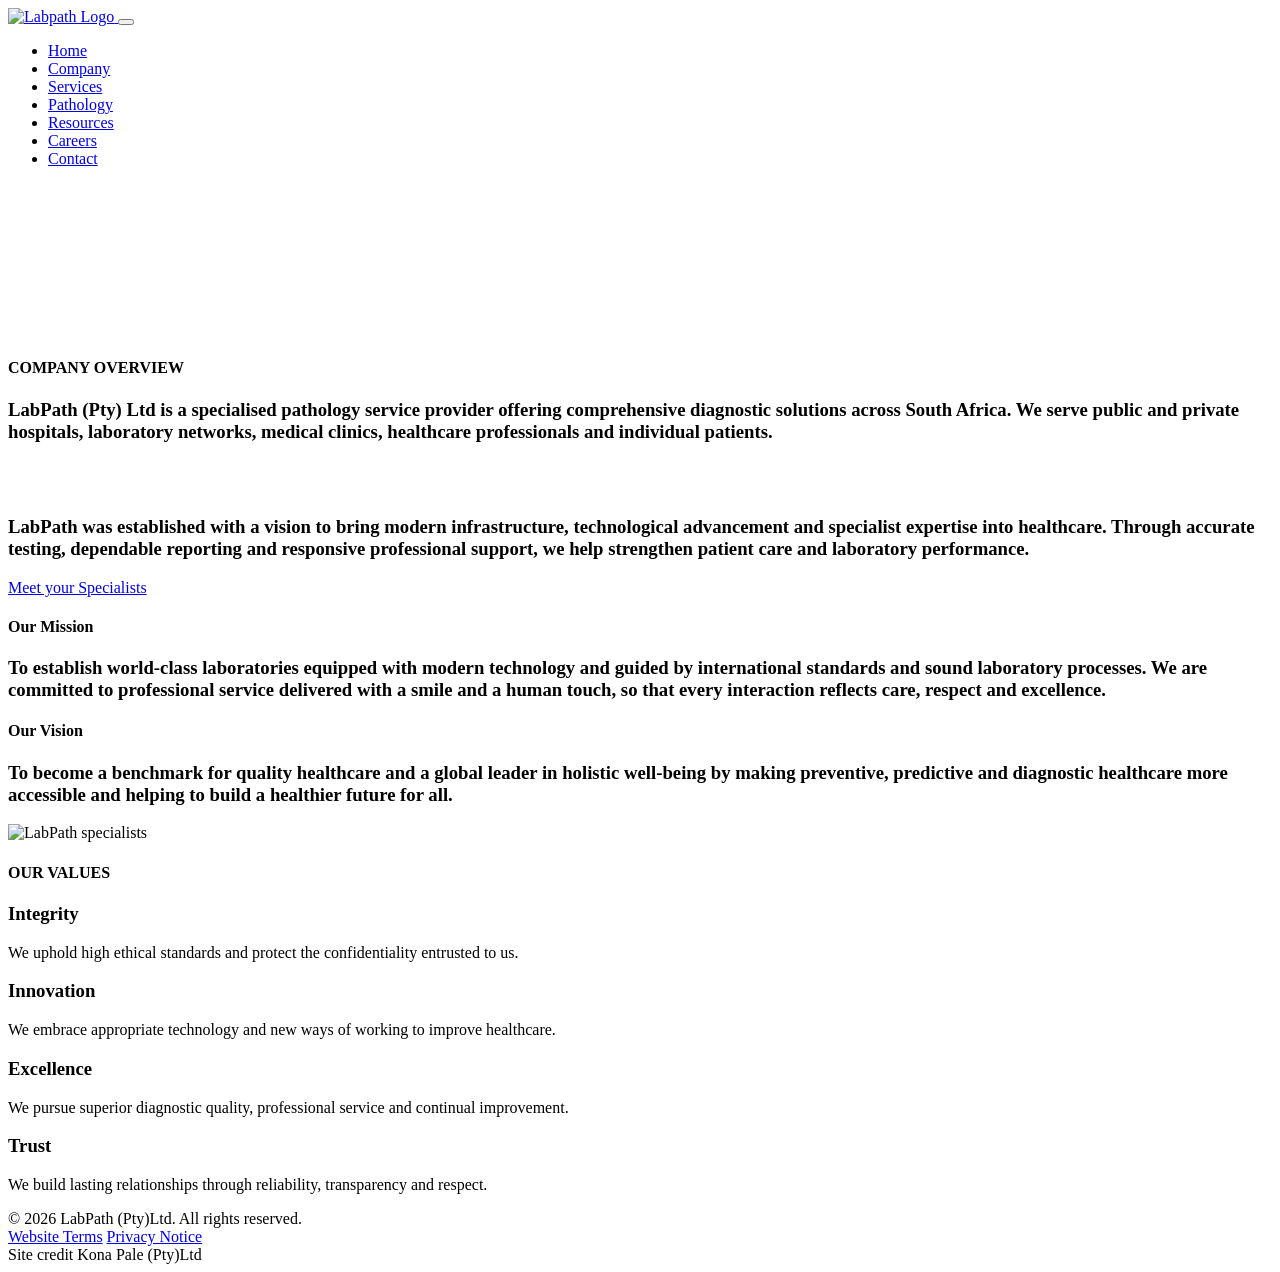
==== company.html @ 1d9a469e "Add files via upload" ====
<!doctype html>
<html lang="en">
<head>
<meta charset="utf-8">
<meta name="viewport" content="width=device-width, initial-scale=1.0">
<link rel="icon" href="LABPATH LOGO_WEBSITE ICON_WHITE.png">
<title>About LabPath | Pathologist-Led Diagnostic Care</title>
<meta name="description" content="Learn about LabPath's mission, vision, values and pathologist leadership, with a focus on quality diagnostics and professional service.">
<meta name="keywords" content="Learn about LabPath, Pathology services, Diagnostic services, Laboratory management, Consulting, Diagnostic reporting, Diagnostic testing, Quality assurance, Compliance support">
<meta name="author" content="Kona Pale Studio">
<link rel="stylesheet" href="labpathstyleb.css">
<link rel="preconnect" href="https://fonts.googleapis.com">
<link rel="preconnect" href="https://fonts.gstatic.com" crossorigin>
<link href="https://fonts.googleapis.com/css2?family=Inter:wght@400;500;600;700&display=swap" rel="stylesheet">
<link href="https://fonts.googleapis.com/css2?family=Overpass+Mono:wght@300;400;500;600;700&display=swap" rel="stylesheet">
</head>

<body>
<header>
<nav id="navbar">
		<div class="nav-container">
		 	 <a class="logo" href="index.html">
			  	<img src="labpath-logo-main.svg" alt="Labpath Logo">
			  </a>
		
<button class="menu-toggle" type="button" aria-label="Open Menu">
<span></span>
<span></span>
<span></span>
        </button>			
			
        <ul class="nav-menu">
            <li><a href="index.html">Home</a></li>
            <li><a href="company.html">Company</a></li>
            <li><a href="services.html">Services</a></li>
            <li><a href="pathology.html">Pathology</a></li>
		    <li><a href="resources.html">Resources</a></li>
			<li><a href="careers.html">Careers</a></li>
            <li><a href="contact.html">Contact</a></li>
        </ul>

    </div>
</nav>
</header>
	
<div class="content-section">
    <section class="hero">

        <video autoplay muted loop playsinline preload="metadata" class="hero-video">
            <source src="9574130-hd_2048_1080_25fps.mp4" type="video/mp4">
        </video>
	</section>
	
	<section class="section-intro">
		<h4>COMPANY OVERVIEW</h4>

            <h3>
                LabPath (Pty) Ltd is a specialised pathology service provider offering comprehensive diagnostic solutions across South Africa. We serve public and private hospitals, laboratory networks, medical clinics, healthcare professionals and individual patients.
            </h3>
		<br><br>
		<h3>LabPath was established with a vision to bring modern infrastructure, technological advancement and specialist expertise into healthcare. Through accurate testing, dependable reporting and responsive professional support, we help strengthen patient care and laboratory performance.</h3>

	</section>
	            <div class="intro-buttons">
                <a href="leadership.html" class="btn">Meet your Specialists</a>
            </div>
	
	</div>
	
	<section class="mission-vision">
	<div class="mission-vision-column">
		<h4>Our Mission</h4>
	<h3>To establish world-class laboratories equipped with modern technology and guided by international standards and sound laboratory processes. We are committed to professional service delivered with a smile and a human touch, so that every interaction reflects care, respect and excellence.</h3>
		</div>
	
	<div class="mission-vision-column">
		<h4>Our Vision</h4>
	<h3>To become a benchmark for quality healthcare and a global leader in holistic well-being by making preventive, predictive and diagnostic healthcare more accessible and helping to build a healthier future for all.</h3>	
		</div>
	</section>

	<section class="full-width-image">
	<img src="pexels-felipequeiroz-20100299.jpg" alt="LabPath specialists">
	</section>
	
	
<section class="values">
    <div class="values-content">

        <h4>OUR VALUES</h4>

        <div class="values-cards">

            <article class="values-card">
                <h3>Integrity</h3>
                <p>We uphold high ethical standards and protect the confidentiality entrusted to us.</p>
            </article>

            <article class="values-card">
                <h3>Innovation</h3>
                <p>We embrace appropriate technology and new ways of working to improve healthcare.</p>
            </article>

            <article class="values-card">
                <h3>Excellence</h3>
                <p>We pursue superior diagnostic quality, professional service and continual improvement.</p>
            </article>

            <article class="values-card">
                <h3>Trust</h3>
                <p>We build lasting relationships through reliability, transparency and respect.</p>
            </article>

        </div>
    </div>
</section>
		
	<div class="site-footer">

    <div class="footer-column footer-logo">
        <span>© 2026 LabPath (Pty)Ltd. All rights reserved.</span>
    </div>

    <div class="footer-column footer-links">


        <a href="website-terms.html">Website Terms</a>

        <a href="privacy-notice.html">Privacy Notice</a>

    </div>

    <div class="footer-column footer-credit">

        <span class="site-credit">
            Site credit
            <span class="credit-name">Kona Pale (Pty)Ltd</span>
        </span>

    </div>

</div>

<script src="main.js"></script>
</body>
</html>
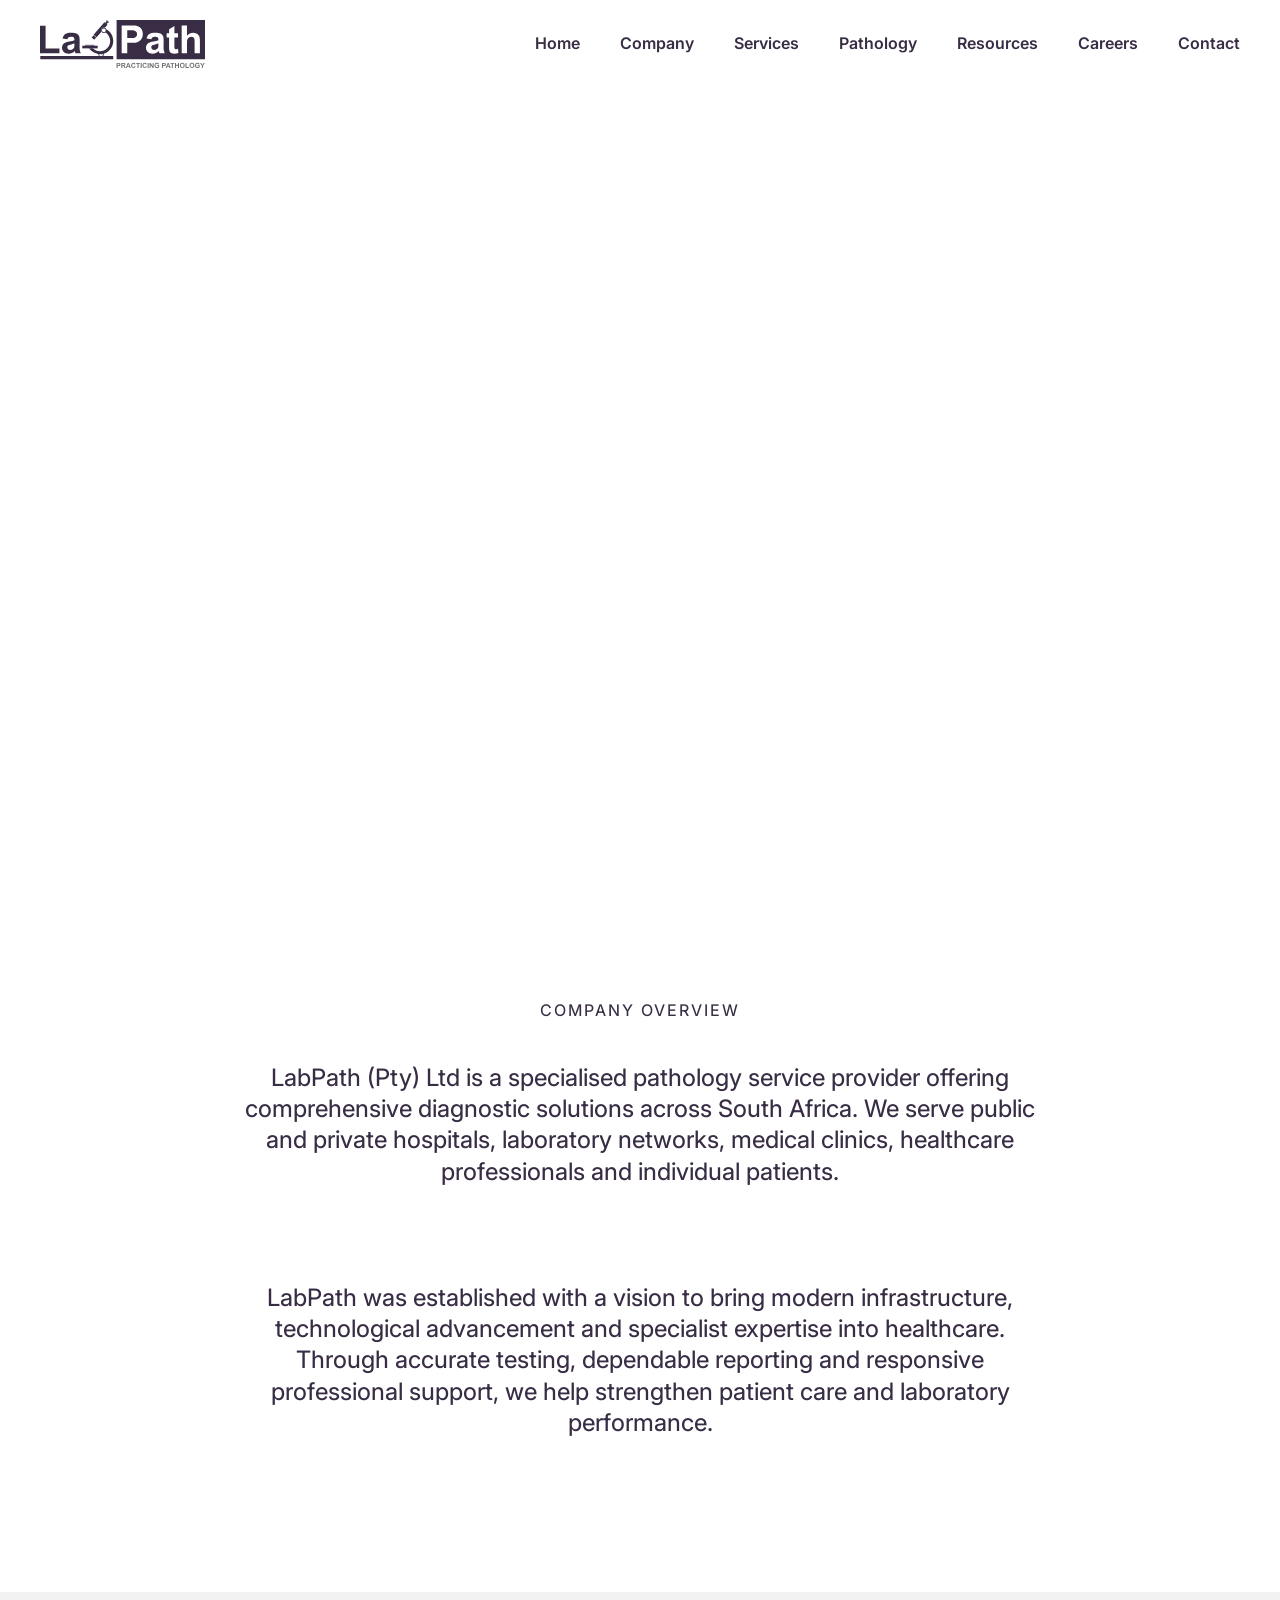
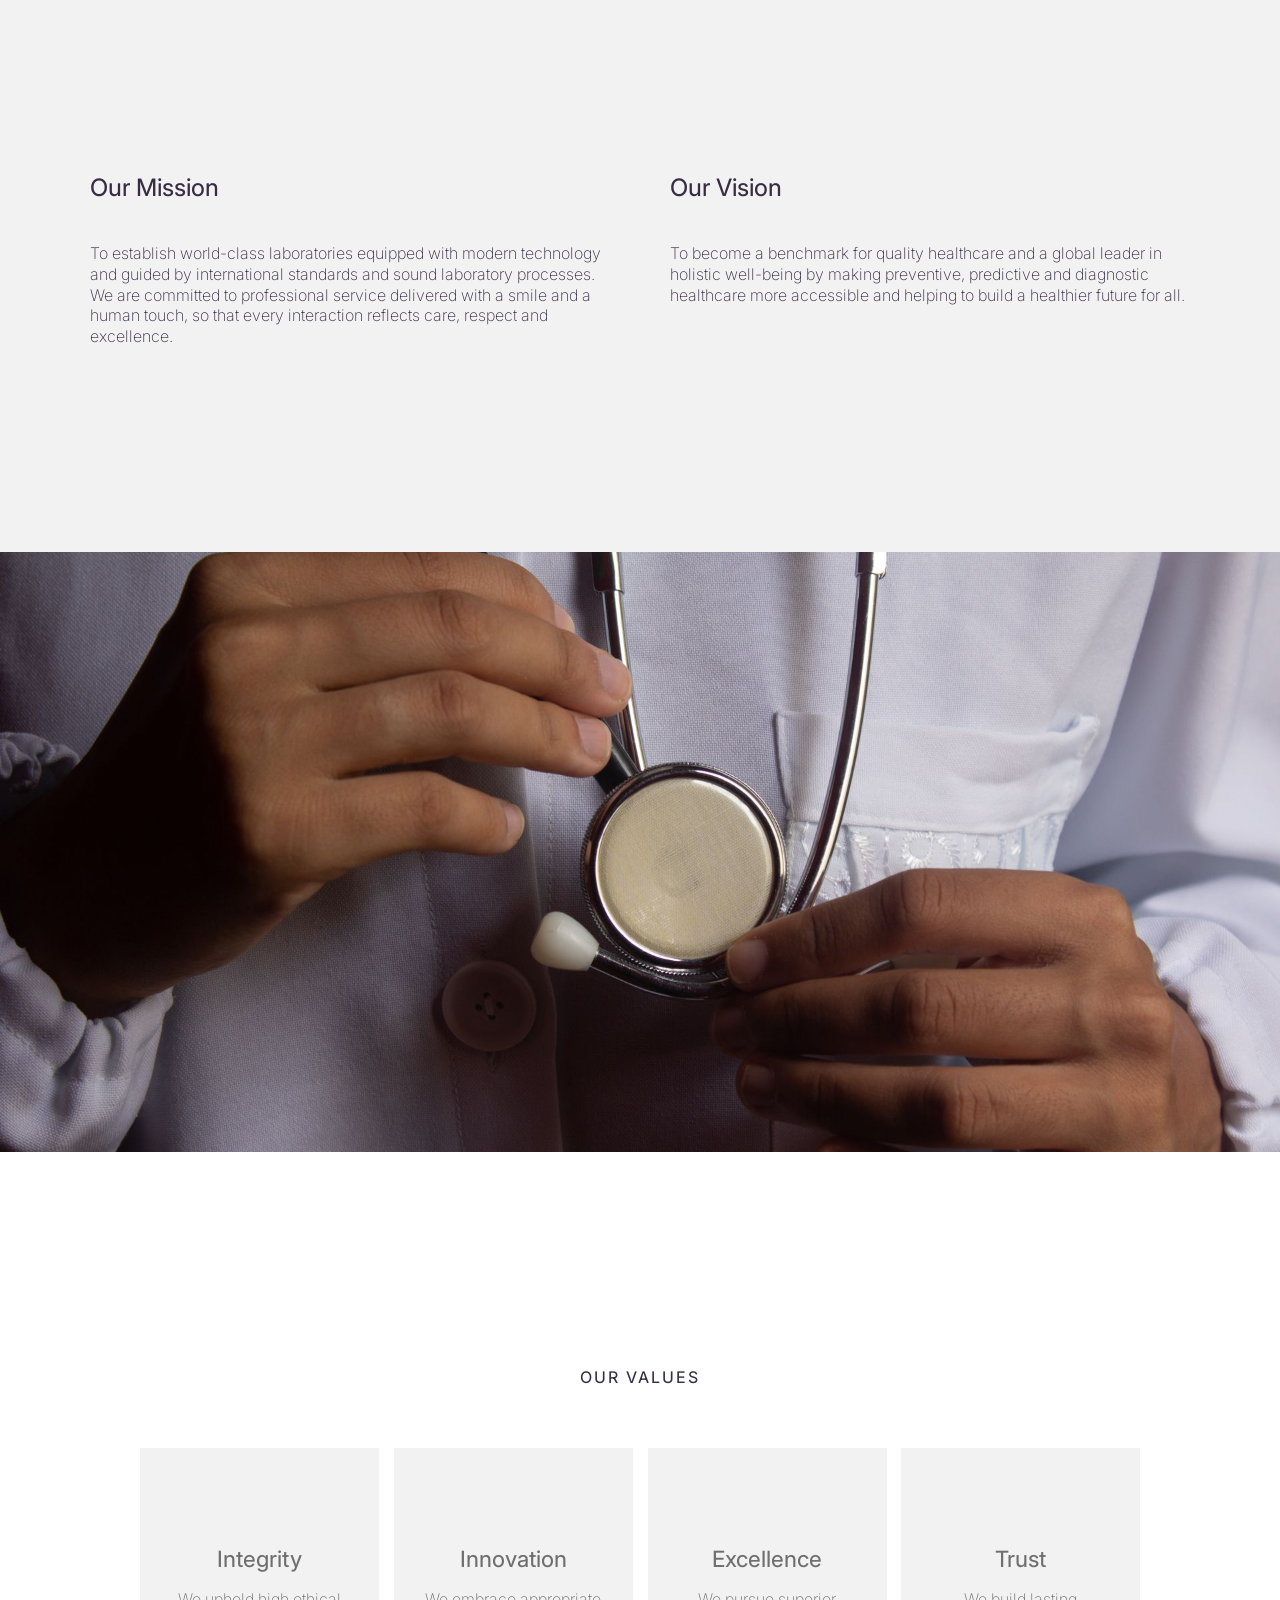
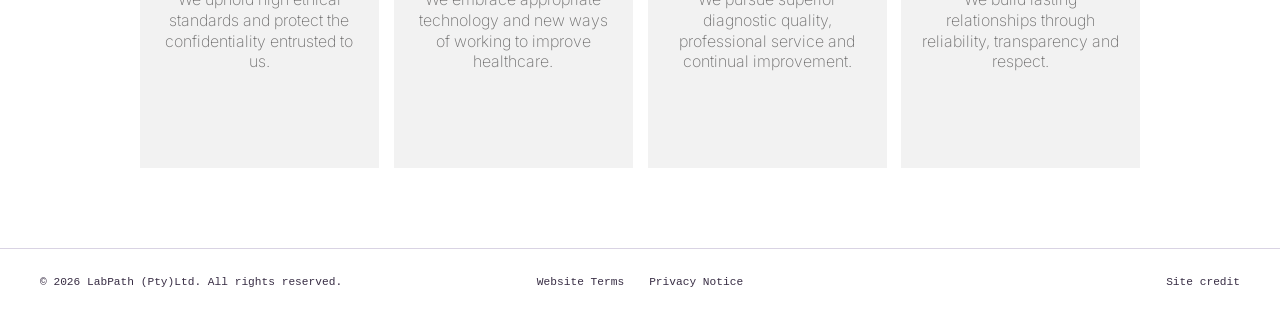
==== commit 082ce53d: "Add files via upload" ====
--- a/company.html
+++ b/company.html
@@ -61,9 +61,6 @@
 		<h3>LabPath was established with a vision to bring modern infrastructure, technological advancement and specialist expertise into healthcare. Through accurate testing, dependable reporting and responsive professional support, we help strengthen patient care and laboratory performance.</h3>
 
 	</section>
-	            <div class="intro-buttons">
-                <a href="leadership.html" class="btn">Meet your Specialists</a>
-            </div>
 	
 	</div>
 	
--- a/labpathstyleb.css
+++ b/labpathstyleb.css
@@ -0,0 +1,1519 @@
+@charset "utf-8";
+/* CSS Document */
+html, body {
+	font-family: "Inter", sans-serif;
+	font-size: 16px;
+	font-weight: 400;
+	line-height: 1.6;
+	margin: 0;
+	padding: 0;
+	color: #000000;
+	min-height: 100vh;
+	display: flex;
+	overflow-x: hidden;
+	flex-direction: column;
+}
+
+h1,h2,h3,h4,h5 {
+	font-family: "Inter", sans-serif;
+	color: #382D44;
+	margin-top: 0;
+}
+
+h1 {
+	font-size: 3rem;
+	font-weight: 600;
+	line-height: 1.25;
+}
+
+h2 {
+	font-size: 2.25rem;
+	font-weight: 500;
+	line-height: 1.25;
+	margin-top: 30px;
+}
+
+h3 {
+	font-size: 1.5rem;
+	font-weight: 450;
+	line-height: 1.3;
+}
+
+h4 {
+	font-size: 1.0rem;
+	font-weight: 450;
+	line-height: 1.3;
+	letter-spacing: 2px;
+}
+
+p {
+	font-family: "Inter", sans-serif;
+	font-size: 1rem;
+	font-weight: 400;
+	line-height: 1.6;
+}
+
+header {
+	background: transparent;
+	position: absolute;
+	z-index: 1000;
+	width: 100%;
+	top: 0;
+	left: 0;
+}
+
+#navbar {
+	background: rgba(255, 255, 255, 0.5);
+	position: relative;
+	border-bottom: none;
+}
+
+
+#navbar .nav-container {
+	max-width: 1200px;
+	margin: 0 auto;
+	padding: 20px 40px;
+	display: flex;
+	justify-content: space-between;
+	align-items: center;
+}
+
+.logo img {
+	height: 48px;
+	width: auto;
+	display: block;
+}
+
+.nav-menu {
+	display: flex;
+	align-items: center;
+	gap: 40px;
+	list-style: none;
+	margin: 0;
+	padding: 0;
+}
+
+
+.nav-menu a {
+	text-decoration: none;
+	color: #382D44;
+	font-size: 16px;
+	font-weight: 600;
+	transition: color .3s ease;
+}
+
+
+.nav-menu a:hover {
+	color: #F4A261;
+}
+
+.menu-toggle {
+	display: none;
+}
+
+
+@media (max-width: 1023px) {
+.menu-toggle {
+    display: flex;
+    flex-direction: column;
+    justify-content: center;
+    align-items: center;
+    gap: 5px;
+    width: 40px;
+    height: 40px;
+    padding: 0;
+    border: none;
+    background: transparent;
+    cursor: pointer;
+}
+
+.menu-toggle span {
+    display: block;
+    width: 24px;
+    height: 2px;
+    background: #382D44;
+}
+	
+	.nav-menu {
+		display: none;
+	}
+}
+
+/* =====================================
+   TABLET & MOBILE NAVIGATION
+===================================== */
+
+@media (max-width: 1023px) {
+
+    #navbar .nav-container {
+        position: relative;
+        z-index: 1002;
+    }
+
+    /* Hamburger button */
+
+    .menu-toggle {
+        position: relative;
+        z-index: 1004;
+        display: flex;
+        flex-direction: column;
+        justify-content: center;
+        align-items: center;
+        gap: 5px;
+        width: 44px;
+        height: 44px;
+        padding: 0;
+        border: none;
+        background: transparent;
+        cursor: pointer;
+    }
+
+    .menu-toggle span {
+        display: block;
+        width: 24px;
+        height: 2px;
+        background: #382D44;
+        transition:
+            transform 0.4s cubic-bezier(0.76, 0, 0.24, 1),
+            opacity 0.25s ease;
+    }
+
+    /* Hamburger transforms into X */
+
+    .menu-toggle.active span:nth-child(1) {
+        transform: translateY(7px) rotate(45deg);
+    }
+
+    .menu-toggle.active span:nth-child(2) {
+        opacity: 0;
+    }
+
+    .menu-toggle.active span:nth-child(3) {
+        transform: translateY(-7px) rotate(-45deg);
+    }
+
+    /* Full-screen navigation overlay */
+
+    .nav-menu {
+        position: fixed;
+        inset: 0;
+        z-index: 1001;
+
+        display: flex;
+        flex-direction: column;
+        align-items: flex-start;
+        justify-content: flex-start;
+        gap: 0;
+
+        width: 100%;
+        height: 100vh;
+        height: 100dvh;
+        box-sizing: border-box;
+        margin: 0;
+        padding: 130px 40px 50px;
+
+        background: #FFFFFF;
+        list-style: none;
+        overflow-y: auto;
+
+        visibility: hidden;
+        pointer-events: none;
+        transform: translateX(100%);
+
+        transition:
+            transform 0.8s cubic-bezier(0.76, 0, 0.24, 1),
+            visibility 0s linear 0.8s;
+    }
+
+    /* Open state */
+
+    .nav-menu.active {
+        visibility: visible;
+        pointer-events: auto;
+        transform: translateX(0);
+
+        transition:
+            transform 0.8s cubic-bezier(0.76, 0, 0.24, 1),
+            visibility 0s;
+    }
+
+    /* Individual links */
+
+    .nav-menu li {
+        width: 100%;
+        opacity: 0;
+        transform: translateX(24px);
+        transition:
+            opacity 0.4s ease,
+            transform 0.5s cubic-bezier(0.22, 1, 0.36, 1);
+    }
+
+    .nav-menu.active li {
+        opacity: 1;
+        transform: translateX(0);
+    }
+
+    .nav-menu.active li:nth-child(1) {
+        transition-delay: 0.15s;
+    }
+
+    .nav-menu.active li:nth-child(2) {
+        transition-delay: 0.20s;
+    }
+
+    .nav-menu.active li:nth-child(3) {
+        transition-delay: 0.25s;
+    }
+
+    .nav-menu.active li:nth-child(4) {
+        transition-delay: 0.30s;
+    }
+
+    .nav-menu.active li:nth-child(5) {
+        transition-delay: 0.35s;
+    }
+
+    .nav-menu.active li:nth-child(6) {
+        transition-delay: 0.40s;
+    }
+
+    .nav-menu.active li:nth-child(7) {
+        transition-delay: 0.45s;
+    }
+
+    .nav-menu a {
+        display: block;
+        padding: 14px 0;
+        color: #382D44;
+        font-size: clamp(1.25rem, 4vw, 1.75rem);
+        font-weight: 500;
+        line-height: 1.3;
+        text-decoration: none;
+        transition: color 0.3s ease;
+    }
+
+    .nav-menu a:hover {
+        color: #F4A261;
+    }
+}
+
+/* Smaller phone screens */
+
+@media (max-width: 600px) {
+
+    #navbar .nav-container {
+        padding: 16px 24px;
+    }
+
+    .nav-menu {
+        padding: 110px 28px 40px;
+    }
+}
+
+/* Respect reduced-motion preferences */
+
+@media (prefers-reduced-motion: reduce) {
+
+    .nav-menu,
+    .nav-menu li,
+    .nav-menu a,
+    .menu-toggle span {
+        transition: none !important;
+    }
+}
+
+.hero {
+    position: relative;
+    width: 100%;
+    min-width: 100vw;
+    height: 100vh;
+    flex: 0 0 auto;
+    overflow: hidden;
+    box-sizing: border-box;
+}
+
+
+.hero-video {
+    position: absolute;
+    top: 0;
+    left: 0;
+    width: 100%;
+    height: 100%;
+    object-fit: cover;
+    z-index: 0;
+}
+
+.hero-content {
+    position: relative;
+    z-index: 1;
+    height: 100%;
+    display: flex;
+    flex-direction: column;
+    justify-content: center;
+    align-items: flex-start;
+    max-width: 600px;
+    margin-left: 8%;
+}
+
+.btn {
+    margin-top: 55px;
+    display: inline-block;
+    padding: 16px 30px;
+    background: #FFFFFF;
+    color: #382D44;
+    text-decoration: none;
+    font-family: "Overpass Mono", monospace;
+    font-size: 1rem;
+    font-weight: 800;
+    border-radius: 4px;
+    border: 1.5px solid #382D44;
+    transition: all 0.3s ease;
+    white-space: normal;
+	overflow-wrap: break-word;
+}
+
+.btn:hover {
+    background: #382D44;
+    color: #FFFFFF;
+	cursor:pointer;
+	box-shadow: 0 4px 10px rgba(0, 0, 0, 0.15);
+}
+
+.intro-buttons {
+    display: flex;
+    justify-content: center;
+    gap: 40px;
+	margin-bottom: 100px;
+}
+
+.content-section {
+    display: flex;
+    flex-direction: column;
+	width: 100%;
+    height: auto;
+    overflow: visible;
+}
+
+
+.section-intro {
+    position: relative;
+    z-index: 1;
+    width: 100%;
+    min-height: 60vh;
+    height: auto;
+    box-sizing: border-box;
+    display: flex;
+    flex-direction: column;
+    justify-content: center;
+    align-items: center;
+    max-width: 900px;
+    margin: 0 auto;
+	margin-bottom: 50px;
+    text-align: center;
+    padding: 80px 40px;
+}
+
+
+
+.section-intro h1, h2, h3, h4 {
+	color: #382D44;
+}
+
+.section-intro h4 {
+	margin-top: 20px;
+}
+
+.section-intro h3 {
+	margin-top: 20px;
+}
+
+.mission-vision {
+    display: grid;
+    grid-template-columns: repeat(2, minmax(0, 1fr));
+    gap: 60px;
+    width: 100%;
+    box-sizing: border-box;
+    padding: 60px max(40px, calc((100% - 1100px) / 2));
+    background: #F2F2F2;
+    align-items: start;
+}
+
+
+.mission-vision-column {
+    display: flex;
+    flex-direction: column;
+    align-items: flex-start;
+    justify-content: flex-start;
+    min-width: 0;
+}
+
+
+.mission-vision-column h4 {
+    margin: 0 0 40px;
+    font-size: 1.5rem;
+    font-weight: 450;
+    line-height: 1.3;
+    letter-spacing: 0;
+}
+
+.mission-vision-column h3 {
+    margin: 0 0 25px;
+    font-size: 1rem;
+    font-weight: 200;
+    line-height: 1.3;
+	
+}
+
+.full-width-image {
+	width: 100%;
+	height: 600px;
+	overflow: hidden;
+}
+
+
+.full-width-image img {
+	display: block;
+	width: 100%;
+	height: 100%;
+	object-fit: cover;
+	object-position: center;
+}
+
+
+@media (max-width: 600px) {
+    .mission-vision {
+        grid-template-columns: 1fr;
+        gap: 40px;
+        height: auto;
+        padding: 48px 24px;
+    }
+
+    .mission-vision-column {
+        min-width: 0;
+        align-items: center;
+        text-align: center;
+    }
+
+    .mission-vision .mission-vision-column h4 {
+        width: 100%;
+        text-align: center;
+        margin-left: auto;
+        margin-right: auto;
+    }
+
+    .full-width-image {
+        height: 350px;
+    }
+}
+
+@media (min-width: 600px) {
+    .mission-vision {
+        min-height: 560px;
+		align-content: center;
+    }
+}
+
+.values {
+	width: 100%;
+	box-sizing: border-box;
+	padding: 80px;
+}
+
+.values h1,
+.values h2,
+.values h3,
+.values p {
+    color: #706F6F;
+}
+
+.values-card h3 {
+    margin: 0 0 16px;
+    font-size: 1.4rem;
+    font-weight: 450;
+    line-height: 1.3;
+}
+
+.values-card p {
+	font-size: 1.0rem;
+	font-weight: 200;
+	line-height: 1.3;
+	margin: 0;
+	
+}
+
+.values-content {
+    width: 1000px;
+    max-width: calc(100% - 100px);
+    height: 100%;
+    margin: 0 auto;
+    padding-top: 15vh;
+    box-sizing: border-box;
+    display: flex;
+    flex-direction: column;
+    align-items: center;
+    text-align: center;
+}
+
+.values-content > h4 {
+	margin: 0 0 20px;
+}
+
+.values-cards {
+    width: 100%;
+    margin: 40px auto 0;
+    display: grid;
+    grid-template-columns: repeat(4, minmax(0, 1fr));
+    gap: 15px;
+}
+
+.values-card {
+ 	min-width: 0;
+    min-height: 320px;
+    box-sizing: border-box;
+    padding: 32px 18px;
+    background: #F2F2F2;
+    border: none;
+    border-radius: 0;
+    display: flex;
+    flex-direction: column;
+    align-items: center;
+    justify-content: center;
+    text-align: center;
+	opacity: 0;
+    transform: perspective(800px) rotateY(90deg) translateY(20px);
+    transform-origin: center;
+    transition:
+        opacity 0.7s ease,
+        transform 0.8s cubic-bezier(0.2, 0.7, 0.2, 1);
+}
+
+.values-card.is-visible {
+	opacity: 1;
+	transform: perspective(800px) rotateY(0deg) translateY(0);
+}
+
+.values-card:nth-child(1) {
+    transition-delay: 0s;
+}
+
+.values-card:nth-child(2) {
+    transition-delay: 0.2s;
+}
+
+.values-card:nth-child(3) {
+    transition-delay: 0.4s;
+}
+
+.values-card:nth-child(4) {
+    transition-delay: 0.6s;
+}
+
+/* Tablet */
+@media (max-width: 900px) {
+    .values-cards {
+        grid-template-columns: repeat(2, minmax(0, 1fr));
+    }
+}
+
+/* Phone */
+@media (max-width: 600px) {
+    .values {
+        padding: 56px 0;
+    }
+
+    .values-content {
+        max-width: calc(100% - 48px);
+    }
+
+    .values-cards {
+        grid-template-columns: 1fr;
+        gap: 16px;
+        margin-top: 30px;
+    }
+
+    .values-card {
+        min-height: 180px;
+        padding: 28px 24px;
+    }
+}
+
+/* Accessibility: respect reduced-motion preferences */
+@media (prefers-reduced-motion: reduce) {
+    .values-card {
+        opacity: 1;
+        transform: none;
+        transition: none;
+    }
+}
+
+
+.leadership-card h3 {
+    margin: 0 0 16px;
+    font-size: 1.4rem;
+    font-weight: 450;
+    line-height: 1.3;
+}
+
+.leadership-card p {
+	font-size: 1.0rem;
+	font-weight: 200;
+	line-height: 1.3;
+	margin: 0;
+	
+}
+
+.leadership-content {
+    width: 1000px;
+    max-width: calc(100% - 100px);
+    margin: 0 auto;
+    box-sizing: border-box;
+    display: flex;
+    flex-direction: column;
+    align-items: center;
+    text-align: center;
+}
+
+.leadership-content > h4 {
+	margin: 0 0 20px;
+}
+
+.leadership-cards {
+    width: 100%;
+    margin: 40px auto 0;
+    display: grid;
+    grid-template-columns: repeat(2, minmax(0, 1fr));
+    gap: 15px;
+	margin-bottom: 80px;
+}
+
+.leadership-card {
+ 	min-width: 0;
+    min-height: 320px;
+    box-sizing: border-box;
+    padding: 32px 18px;
+    background: #F2F2F2;
+    border: none;
+    border-radius: 0;
+    display: flex;
+    flex-direction: column;
+    align-items: center;
+    justify-content: center;
+    text-align: center;
+	opacity: 0;
+    transform: perspective(800px) rotateY(90deg) translateY(20px);
+    transform-origin: center;
+    transition:
+        opacity 0.7s ease,
+        transform 0.8s cubic-bezier(0.2, 0.7, 0.2, 1);
+}
+
+.leadership-card.is-visible {
+	opacity: 1;
+	transform: perspective(800px) rotateY(0deg) translateY(0);
+}
+
+.leadership-card:nth-child(1) {
+    transition-delay: 0s;
+}
+
+.leadership-card:nth-child(2) {
+    transition-delay: 0.2s;
+}
+
+.leadership-card:nth-child(3) {
+    transition-delay: 0.4s;
+}
+
+.leadership-card:nth-child(4) {
+    transition-delay: 0.6s;
+}
+
+
+@media (max-width: 600px) {
+    .leadership-content {
+        max-width: calc(100% - 48px);
+        padding: 40px 0;
+    }
+
+    .leadership-cards {
+        grid-template-columns: 1fr;
+        gap: 20px;
+        margin-top: 30px;
+    }
+
+    .leadership-card {
+        min-height: 240px;
+        padding: 28px 24px;
+    }
+}
+
+.services-row {
+    display: grid;
+    grid-template-columns: repeat(2, minmax(0, 1fr));
+    gap: 60px;
+    width: 100%;
+    box-sizing: border-box;
+    padding: 110px max(40px, calc((100% - 1100px) / 2));
+    background: #F2F2F2;
+    align-items: center;
+}
+
+.service-item {
+    min-width: 0;
+    display: flex;
+    flex-direction: column;
+    align-items: flex-start;
+    justify-content: flex-start;
+    height: auto;
+}
+
+.service-item h4 {
+    margin: 0 0 25px;
+    font-size: 1.5rem;
+    font-weight: 450;
+    line-height: 1.3;
+	letter-spacing: 0;
+}
+
+.service-description {
+    margin: 0 0 28px;
+    font-size: 1rem;
+    font-weight: 200;
+    line-height: 1.5;
+}
+
+/* TEXT FADE-IN */
+
+.service-item h4,
+.service-description {
+    opacity: 0;
+    transform: translateY(18px);
+    transition:
+        opacity 0.8s ease,
+        transform 0.8s ease;
+}
+
+.service-item.is-visible h4,
+.service-item.is-visible .service-description {
+    opacity: 1;
+    transform: translateY(0);
+}
+
+.service-item.is-visible .service-description {
+    transition-delay: 0.15s;
+}
+
+/* BUTTON FLIP-IN AFTER TEXT */
+
+.service-button {
+    opacity: 0;
+	margin-top: 28px;
+    transform: perspective(800px) rotateY(90deg);
+    transform-origin: center;
+    transition:
+        opacity 0.6s ease,
+        transform 0.8s cubic-bezier(0.2, 0.7, 0.2, 1);
+    transition-delay: 0s;
+}
+
+.service-item.is-visible .service-button {
+    opacity: 1;
+    transform: perspective(800px) rotateY(0deg);
+    transition-delay: 1s;
+}
+
+.service-button {
+    width: 275px;
+    max-width: 100%;
+}
+
+.service-button .btn {
+    display: block;
+    width: 100%;
+    box-sizing: border-box;
+    white-space: normal;
+    overflow-wrap: anywhere;
+    text-align: center;
+    line-height: 1.4;
+}
+
+/* REUSABLE FULL-WIDTH VIDEO */
+
+.section-video {
+    position: relative;
+    width: 100%;
+    height: 600px;
+    overflow: hidden;
+}
+
+.section-video video {
+    display: block;
+    width: 100%;
+    height: 100%;
+    object-fit: cover;
+    object-position: center;
+}
+
+/* TABLET */
+
+@media (max-width: 900px) {
+    .services-row {
+        gap: 36px;
+        padding: 85px 40px;
+    }
+
+    .services-row .service-item {
+        height: auto;
+    }
+
+}
+
+/* PHONE */
+
+@media (max-width: 768px) {
+    .services-row {
+        grid-template-columns: 1fr;
+        gap: 48px;
+        padding: 70px 24px;
+    }
+
+    .service-item {
+        align-items: center;
+        text-align: center;
+    }
+
+    .service-item h4 {
+        margin-bottom: 20px;
+    }
+
+    .service-description {
+        margin-bottom: 24px;
+    }
+
+    .section-video {
+        height: 350px;
+    }
+	
+}
+
+/* ACCESSIBILITY */
+
+@media (prefers-reduced-motion: reduce) {
+    .service-item h4,
+    .service-description,
+    .service-button {
+        opacity: 1;
+        transform: none;
+        transition: none;
+    }
+}
+
+
+.pathology-row {
+    display: grid;
+    grid-template-columns: repeat(2, minmax(0, 1fr));
+    align-items: center;
+    gap: 60px;
+
+    width: 100%;
+    box-sizing: border-box;
+    padding: 110px max(40px, calc((100% - 1100px) / 2));
+
+    background: #F2F2F2;
+}
+
+/* TEXT COLUMN */
+.pathology-item {
+    min-width: 0;
+    display: flex;
+    flex-direction: column;
+    justify-content: center;
+    align-items: flex-start;
+}
+
+.pathology-item h4 {
+    margin: 0 0 25px;
+    font-size: 1.5rem;
+    font-weight: 450;
+    line-height: 1.3;
+	letter-spacing: 0;
+}
+
+.pathology-description {
+    margin: 0;
+    font-size: 1rem;
+    font-weight: 200;
+    line-height: 1.5;
+}
+
+/* VIDEO COLUMN */
+.pathology-video {
+    position: relative;
+    min-width: 0;
+    width: 100%;
+    height: 400px;
+    overflow: hidden;
+
+    opacity: 0;
+    transform: translateY(18px);
+    transition:
+        opacity 0.9s ease,
+        transform 0.9s ease;
+}
+
+.pathology-video video {
+    display: block;
+    width: 100%;
+    height: 100%;
+    object-fit: cover;
+    object-position: center;
+}
+
+/* REVERSE SECOND ROW:
+   Video left, text right */
+.pathology-row-reverse .pathology-item {
+    grid-column: 2;
+    grid-row: 1;
+}
+
+.pathology-row-reverse .pathology-video {
+    grid-column: 1;
+    grid-row: 1;
+}
+
+/* TEXT FADE-IN */
+.pathology-item h4,
+.pathology-description {
+    opacity: 0;
+    transform: translateY(18px);
+    transition:
+        opacity 0.8s ease,
+        transform 0.8s ease;
+}
+
+/* REVEAL WHEN ROW BECOMES VISIBLE */
+.pathology-row.is-visible .pathology-item h4,
+.pathology-row.is-visible .pathology-description,
+.pathology-row.is-visible .pathology-video {
+    opacity: 1;
+    transform: translateY(0);
+}
+
+/* TEXT TIMING */
+.pathology-row.is-visible .pathology-description {
+    transition-delay: 0.15s;
+}
+
+/* VIDEO FADES IN AFTER TEXT BEGINS */
+.pathology-row.is-visible .pathology-video {
+    transition-delay: 0.3s;
+}
+
+.pathology-item h4,
+.pathology-description,
+.pathology-video {
+    opacity: 1 !important;
+    transform: none !important;
+}
+
+/* TABLET */
+@media (max-width: 768px) {
+    .pathology-row {
+        gap: 36px;
+        padding: 85px 40px;
+    }
+
+    .pathology-video {
+        height: 350px;
+    }
+
+    .pathology-item h4 {
+        font-size: 1.35rem;
+		text-align: center;
+		width: 100%;
+    }
+	
+	.pathology-item {
+		align-items: center;
+		text-align: center;
+		margin-bottom: 65px;
+	}
+	
+	    .pathology-item ul.pathology-description {
+        padding-left: 0;
+        list-style-position: inside;
+    }
+	
+	
+}
+
+/* MOBILE */
+@media (max-width: 600px) {
+    .pathology-row {
+        grid-template-columns: minmax(0, 1fr);
+        gap: 32px;
+        padding: 70px 24px;
+    }
+
+    /* Text first, video second on mobile */
+    .pathology-row .pathology-item,
+    .pathology-row-reverse .pathology-item {
+        grid-column: 1;
+        grid-row: 1;
+    }
+
+    .pathology-row .pathology-video,
+    .pathology-row-reverse .pathology-video {
+        grid-column: 1;
+        grid-row: 2;
+        height: 300px;
+    }
+}
+
+/* ACCESSIBILITY: REDUCED MOTION */
+@media (prefers-reduced-motion: reduce) {
+    .pathology-item h4,
+    .pathology-description,
+    .pathology-video {
+        opacity: 1;
+        transform: none;
+        transition: none;
+    }
+}
+
+.expectations-description {
+    margin-top: 25px;
+    font-size: 1.2rem;
+    font-weight: 200;
+    font-style: italic;
+    line-height: 1.8;
+    color: #706F6F;
+}
+
+.expectations-description span {
+    display: block;
+}
+
+/* Resources */
+
+.resource-card h3 {
+    margin: 0 0 16px;
+    font-size: 1.4rem;
+    font-weight: 450;
+    line-height: 1.3;
+}
+
+.resource-card p {
+    font-size: 1rem;
+    font-weight: 200;
+    line-height: 1.3;
+    margin: 0;
+}
+
+.resources-content {
+    width: 1000px;
+    max-width: calc(100% - 100px);
+    margin: 0 auto;
+    box-sizing: border-box;
+    display: flex;
+    flex-direction: column;
+    align-items: center;
+    text-align: center;
+}
+
+.resources-content > h4 {
+    margin: 0 0 20px;
+}
+
+.resource-cards {
+    width: 100%;
+    margin: 40px auto 0;
+    display: grid;
+    grid-template-columns: repeat(2, minmax(0, 1fr));
+    gap: 15px;
+    margin-bottom: 80px;
+}
+
+.resource-card {
+    min-width: 0;
+    width: 50%;
+    grid-column: 1 / -1;
+    justify-self: center;
+    min-height: 320px;
+    box-sizing: border-box;
+    padding: 32px 18px;
+    background: #F2F2F2;
+    border: none;
+    border-radius: 0;
+    display: flex;
+    flex-direction: column;
+    align-items: center;
+    justify-content: center;
+    text-align: center;
+    opacity: 0;
+    transform: perspective(800px) rotateY(90deg) translateY(20px);
+    transform-origin: center;
+    transition:
+        opacity 0.7s ease,
+        transform 0.8s cubic-bezier(0.2, 0.7, 0.2, 1);
+}
+
+.resource-card.is-visible {
+    opacity: 1;
+    transform: perspective(800px) rotateY(0deg) translateY(0);
+}
+
+.resource-card:nth-child(1) {
+    transition-delay: 0s;
+}
+
+.resource-card:nth-child(2) {
+    transition-delay: 0.2s;
+}
+
+.resource-card:nth-child(3) {
+    transition-delay: 0.4s;
+}
+
+.resource-card:nth-child(4) {
+    transition-delay: 0.6s;
+}
+
+@media (max-width: 600px) {
+    .resources-content {
+        max-width: calc(100% - 48px);
+        padding: 40px 0;
+    }
+
+    .resource-cards {
+        grid-template-columns: 1fr;
+        gap: 20px;
+        margin-top: 30px;
+    }
+
+    .resource-card {
+        min-height: 240px;
+        padding: 28px 24px;
+    }
+}
+
+@media (prefers-reduced-motion: reduce) {
+    .resource-card {
+        opacity: 1;
+		width: 100%;
+        transform: none;
+        transition: none;
+    }
+}
+
+/* Contact Page Details */
+
+.contactpage-details {
+    width: 100%;
+    max-width: 700px;
+    box-sizing: border-box;
+    margin: 0 auto;
+    padding: 60px 40px 50px;
+    display: flex;
+    flex-direction: column;
+    align-items: center;
+    text-align: center;
+    gap: 36px;
+}
+
+.contact-detail {
+    display: flex;
+    flex-direction: column;
+    align-items: center;
+    gap: 10px;
+    width: 100%;
+}
+
+.contactpage-details h4 {
+    margin: 0;
+    font-size: 1.4rem;
+    font-weight: 450;
+    line-height: 1.3;
+    letter-spacing: 0;
+}
+
+.contactpage-details a,
+.contactpage-details span {
+    font-family: "Inter", sans-serif;
+    font-size: 1.2rem;
+    font-weight: 400;
+    line-height: 1.6;
+	margin-bottom: 25px;
+    color: #382D44;
+    text-decoration: none;
+    transition: color 0.3s ease;
+}
+
+.contactpage-details a:hover {
+    color: #F4A261;
+}
+
+.contact-hours {
+    padding-top: 8px;
+	font-size: 1.4rem;
+}
+
+.contactpage-divider {
+    width: calc(100% - 80px);
+    max-width: 500px;
+    height: 1px;
+    background: #F2F2F2;
+    margin: 35px auto;
+    box-sizing: border-box;
+}
+
+
+
+/* Mobile */
+
+@media (max-width: 600px) {
+    .contactpage-details {
+        padding: 60px 24px 56px;
+        gap: 28px;
+    }
+
+    .contactpage-details h4 {
+        font-size: 1.25rem;
+    }
+	
+	.contact-hours {
+     	font-size: 1.25rem;
+    }
+
+    .contactpage-details a,
+    .contactpage-details span {
+        font-size: 0.95rem;
+        overflow-wrap: anywhere;
+    }
+
+    .contactpage-divider {
+        width: calc(100% - 48px);
+        margin: 24px auto;
+    }
+}
+
+.site-footer {
+    position: relative;
+    bottom: auto;
+    left: 0;
+    width: 100%;
+    height: 70px;
+    box-sizing: border-box;
+    display: grid;
+    grid-template-columns: 1fr 1fr 1fr;
+    align-items: center;
+    padding: 0 40px;
+    background: #FFFFFF;
+    color: #382D44;
+    border-top: 1px solid #D9D3E3;
+    z-index: 2;
+    font-family: "Overpass Mono", monospace;
+    font-size: 0.7rem;
+    font-weight: 500;
+}
+
+.footer-logo {
+    display: flex;
+    align-items: center;
+    justify-content: flex-start;
+}
+
+.footer-logo img {
+    height: 32px;
+    width: auto;
+    display: block;
+}
+
+
+.footer-links {
+    display: flex;
+    align-items: center;
+    justify-content: center;
+    gap: 25px;
+    text-align: center;
+}
+
+.footer-links a {
+    color: #382D44;
+    text-decoration: none;
+}
+
+.footer-links a:hover {
+    text-decoration: underline;
+}
+
+.footer-credit {
+    display: flex;
+    align-items: center;
+    justify-content: flex-end;
+}
+
+.site-credit {
+    position: relative;
+    display: inline-block;
+    color: #382D44;
+    cursor: default;
+}
+
+.credit-name {
+    position: absolute;
+    top: 0;
+    right: 0;
+    white-space: nowrap;
+    color: #382D44;
+    opacity: 0;
+    visibility: hidden;
+    transition: opacity 0.25s ease, visibility 0.25s ease;
+}
+
+.site-credit:hover {
+    color: transparent;
+}
+
+.site-credit:hover .credit-name {
+    opacity: 1;
+    visibility: visible;
+}
+
+@media (max-width: 1080px) {
+    .logo img {
+    width: 120px;
+    height: auto;
+}
+	
+	
+	.site-footer {
+        height: auto;
+        grid-template-columns: 1fr;
+        gap: 8px;
+        padding: 40px 24px;
+        justify-items: center;
+        text-align: center;
+    }
+
+    .footer-logo {
+        justify-content: center;
+    }
+
+    .footer-links {
+        display: flex;
+        flex-direction: column;
+        align-items: center;
+        justify-content: center;
+        gap: 8px;
+        width: 100%;
+    }
+
+    .footer-links a {
+        display: block;
+    }
+
+    .footer-credit {
+        justify-content: center;
+    }
+
+    .site-credit {
+        min-height: 1em;
+    }
+
+    .credit-name {
+        right: 50%;
+        transform: translateX(50%);
+    }
+	
+	
+	@media (max-width: 768px) {
+		.section-intro h3 {
+			font-size: 1.25rem;
+			margin-top: 25px;
+		}
+	}
+	
+	/* =====================================
+   TABLET & MOBILE BUTTON LAYOUT
+===================================== */
+
+@media (max-width: 1080px) {
+
+    .intro-buttons {
+        display: flex;
+        flex-direction: column;
+        align-items: center;
+        justify-content: center;
+        gap: 16px;
+        width: 100%;
+        margin-top: 25px;
+        margin-bottom: 50px;
+        padding-bottom: 40px;
+        box-sizing: border-box;
+    }
+
+    .intro-buttons .btn {
+        display: block;
+        width: 100%;
+        max-width: 320px;
+        box-sizing: border-box;
+        margin-top: 0;
+        padding: 14px 15px;
+        text-align: center;
+        white-space: normal;
+		overflow-wrap: break-word;
+    }
+}
+	
+/* SERVICES BUTTON — TABLET & MOBILE FIX */
+
+@media screen and (max-width: 768px) {
+    .services-row .service-item {
+        height: auto;
+    }
+
+    .services-row .service-button {
+        width: 100%;
+        max-width: 275px;
+        margin-top: 20px;
+        margin-bottom: 0;
+        box-sizing: border-box;
+    }
+
+    .services-row .service-button .btn {
+        display: block;
+        width: 100%;
+        max-width: 100%;
+        box-sizing: border-box;
+        padding: 14px 15px;
+        margin-top: 0;
+        white-space: normal;
+        overflow-wrap: anywhere;
+        word-break: normal;
+        text-align: center;
+        line-height: 1.4;
+    }
+}
+	/* SERVICES — iPad LANDSCAPE */
+
+@media screen and (min-width: 769px) and (max-width: 1080px) {
+    .services-row .service-item {
+        height: auto;
+    }
+
+    .services-row .service-description {
+        flex: 1;
+    }
+
+    .services-row .service-button {
+        margin-top: 0;
+        margin-bottom: 0;
+    }
+	
+    .services-row .service-item h4 {
+        font-size: 1.35rem;
+        line-height: 1.3;
+    }
+}
+}
